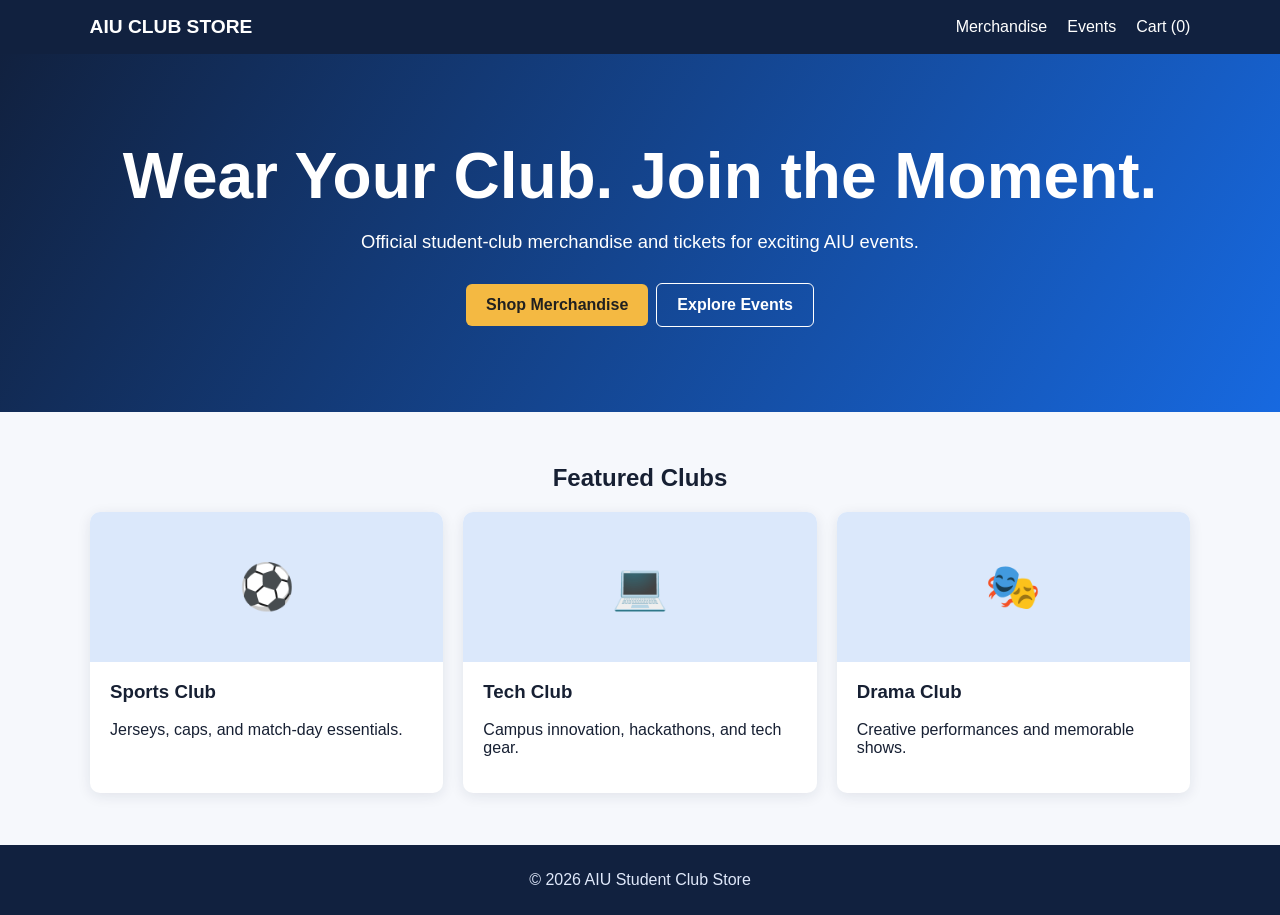
==== index.html @ cda85f35 "first commit" ====
<!DOCTYPE html>
<html lang="en">
<head>
  <meta charset="UTF-8">
  <meta name="viewport" content="width=device-width, initial-scale=1.0">
  <title>AIU Club Store</title>
  <link rel="stylesheet" href="style.css">
</head>
<body>
  <nav class="navbar"><a class="brand" href="index.html">AIU CLUB STORE</a><div class="nav-links"><a href="shop.html">Merchandise</a><a href="events.html">Events</a><a href="cart.html">Cart (0)</a></div></nav>
  <header class="hero"><h1>Wear Your Club. Join the Moment.</h1><p>Official student-club merchandise and tickets for exciting AIU events.</p><a class="button" href="shop.html">Shop Merchandise</a><a class="button outline" href="events.html">Explore Events</a></header>
  <main class="container section"><h2>Featured Clubs</h2><div class="grid"><article class="card"><div class="card-image">⚽</div><h3>Sports Club</h3><p>Jerseys, caps, and match-day essentials.</p></article><article class="card"><div class="card-image">💻</div><h3>Tech Club</h3><p>Campus innovation, hackathons, and tech gear.</p></article><article class="card"><div class="card-image">🎭</div><h3>Drama Club</h3><p>Creative performances and memorable shows.</p></article></div></main>
  <footer class="footer">© 2026 AIU Student Club Store</footer>
</body>
</html>
---- style.css ----
:root { --navy:#11213f; --blue:#1769e0; --gold:#f4b942; --paper:#f6f8fc; --ink:#172033; }
* { box-sizing:border-box; }
body { margin:0; font-family:Arial, sans-serif; color:var(--ink); background:var(--paper); }
a { color:inherit; text-decoration:none; }
.navbar { background:var(--navy); color:#fff; padding:16px 7%; display:flex; justify-content:space-between; align-items:center; }
.brand { font-size:1.2rem; font-weight:800; }
.nav-links { display:flex; gap:20px; align-items:center; }
.nav-links a:hover { color:var(--gold); }
.container { width:min(1100px, 86%); margin:0 auto; }
.hero { background:linear-gradient(120deg, var(--navy), var(--blue)); color:#fff; padding:85px 7%; text-align:center; }
.hero h1 { font-size:clamp(2rem, 6vw, 4rem); margin:0; }
.hero p { font-size:1.15rem; max-width:650px; margin:18px auto 30px; }
.button { display:inline-block; padding:12px 20px; border-radius:6px; background:var(--gold); color:#202020; font-weight:bold; }
.button.outline { background:transparent; color:#fff; border:1px solid #fff; margin-left:8px; }
.section { padding:52px 0; }
.section h2 { margin-top:0; text-align:center; }
.grid { display:grid; grid-template-columns:repeat(3, 1fr); gap:20px; }
.card { background:#fff; border-radius:10px; overflow:hidden; box-shadow:0 3px 14px #15233c18; padding:20px; }
.card-image { height:150px; background:#dbe8fb; display:grid; place-items:center; color:#46617f; font-size:2.8rem; margin:-20px -20px 16px; }
.price { color:var(--blue); font-size:1.1rem; font-weight:bold; }
.event-date { color:#d56300; font-weight:bold; }
.footer { background:var(--navy); color:#dfe8fa; padding:26px 7%; text-align:center; }
.table { width:100%; border-collapse:collapse; background:#fff; }
.table th,.table td { padding:14px; border-bottom:1px solid #e5e8ef; text-align:left; }
.total { text-align:right; font-size:1.2rem; font-weight:bold; margin-top:18px; }
@media (max-width:700px) { .navbar { flex-direction:column; gap:12px; } .nav-links { gap:12px; flex-wrap:wrap; justify-content:center; } .grid { grid-template-columns:1fr; } }
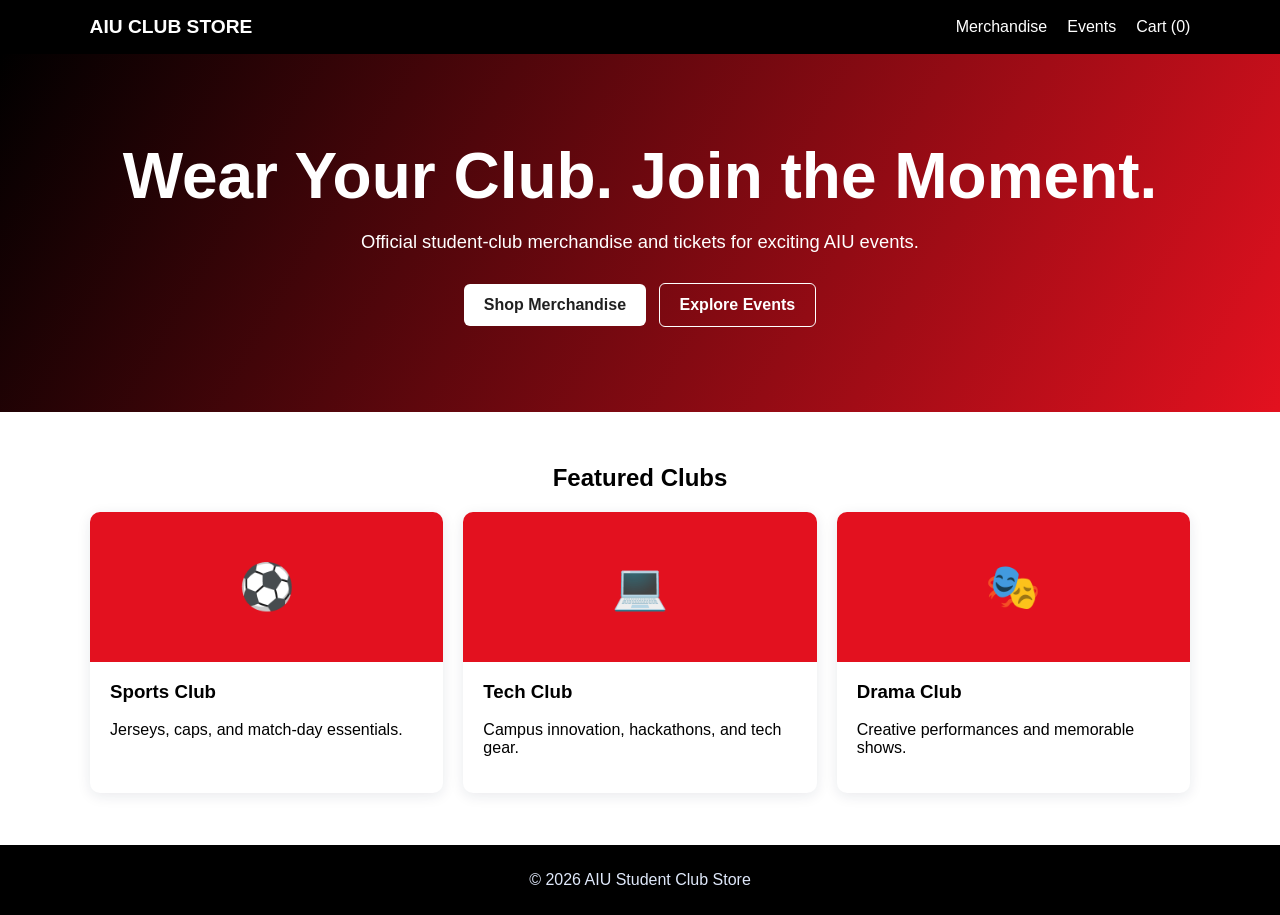
==== commit 5058c89d: "enhanced code readability for the html files" ====
--- a/index.html
+++ b/index.html
@@ -1,15 +1,67 @@
 <!DOCTYPE html>
 <html lang="en">
 <head>
+  <!-- Meta tags -->
   <meta charset="UTF-8">
   <meta name="viewport" content="width=device-width, initial-scale=1.0">
+
+  <!-- Page title and stylesheet -->
   <title>AIU Club Store</title>
   <link rel="stylesheet" href="style.css">
 </head>
 <body>
-  <nav class="navbar"><a class="brand" href="index.html">AIU CLUB STORE</a><div class="nav-links"><a href="shop.html">Merchandise</a><a href="events.html">Events</a><a href="cart.html">Cart (0)</a></div></nav>
-  <header class="hero"><h1>Wear Your Club. Join the Moment.</h1><p>Official student-club merchandise and tickets for exciting AIU events.</p><a class="button" href="shop.html">Shop Merchandise</a><a class="button outline" href="events.html">Explore Events</a></header>
-  <main class="container section"><h2>Featured Clubs</h2><div class="grid"><article class="card"><div class="card-image">⚽</div><h3>Sports Club</h3><p>Jerseys, caps, and match-day essentials.</p></article><article class="card"><div class="card-image">💻</div><h3>Tech Club</h3><p>Campus innovation, hackathons, and tech gear.</p></article><article class="card"><div class="card-image">🎭</div><h3>Drama Club</h3><p>Creative performances and memorable shows.</p></article></div></main>
-  <footer class="footer">© 2026 AIU Student Club Store</footer>
+
+  <!-- Navigation Bar -->
+  <nav class="navbar">
+    <a class="brand" href="index.html">AIU CLUB STORE</a>
+    <div class="nav-links">
+      <a href="shop.html">Merchandise</a>
+      <a href="events.html">Events</a>
+      <a href="cart.html">Cart (0)</a>
+    </div>
+  </nav>
+
+  <!-- Hero Section -->
+  <header class="hero">
+    <h1>Wear Your Club. Join the Moment.</h1>
+    <p>Official student-club merchandise and tickets for exciting AIU events.</p>
+    <a class="button" href="shop.html">Shop Merchandise</a>
+    <a class="button outline" href="events.html">Explore Events</a>
+  </header>
+
+  <!-- Main Content: Featured Clubs -->
+  <main class="container section">
+    <h2>Featured Clubs</h2>
+    <div class="grid">
+
+      <!-- Sports Club Card -->
+      <article class="card">
+        <div class="card-image">⚽</div>
+        <h3>Sports Club</h3>
+        <p>Jerseys, caps, and match-day essentials.</p>
+      </article>
+
+      <!-- Tech Club Card -->
+      <article class="card">
+        <div class="card-image">💻</div>
+        <h3>Tech Club</h3>
+        <p>Campus innovation, hackathons, and tech gear.</p>
+      </article>
+
+      <!-- Drama Club Card -->
+      <article class="card">
+        <div class="card-image">🎭</div>
+        <h3>Drama Club</h3>
+        <p>Creative performances and memorable shows.</p>
+      </article>
+
+    </div>
+  </main>
+
+  <!-- Footer -->
+  <footer class="footer">
+    © 2026 AIU Student Club Store
+  </footer>
+
 </body>
 </html>
--- a/style.css
+++ b/style.css
@@ -1,26 +1,210 @@
-:root { --navy:#11213f; --blue:#1769e0; --gold:#f4b942; --paper:#f6f8fc; --ink:#172033; }
-* { box-sizing:border-box; }
-body { margin:0; font-family:Arial, sans-serif; color:var(--ink); background:var(--paper); }
-a { color:inherit; text-decoration:none; }
-.navbar { background:var(--navy); color:#fff; padding:16px 7%; display:flex; justify-content:space-between; align-items:center; }
-.brand { font-size:1.2rem; font-weight:800; }
-.nav-links { display:flex; gap:20px; align-items:center; }
-.nav-links a:hover { color:var(--gold); }
-.container { width:min(1100px, 86%); margin:0 auto; }
-.hero { background:linear-gradient(120deg, var(--navy), var(--blue)); color:#fff; padding:85px 7%; text-align:center; }
-.hero h1 { font-size:clamp(2rem, 6vw, 4rem); margin:0; }
-.hero p { font-size:1.15rem; max-width:650px; margin:18px auto 30px; }
-.button { display:inline-block; padding:12px 20px; border-radius:6px; background:var(--gold); color:#202020; font-weight:bold; }
-.button.outline { background:transparent; color:#fff; border:1px solid #fff; margin-left:8px; }
-.section { padding:52px 0; }
-.section h2 { margin-top:0; text-align:center; }
-.grid { display:grid; grid-template-columns:repeat(3, 1fr); gap:20px; }
-.card { background:#fff; border-radius:10px; overflow:hidden; box-shadow:0 3px 14px #15233c18; padding:20px; }
-.card-image { height:150px; background:#dbe8fb; display:grid; place-items:center; color:#46617f; font-size:2.8rem; margin:-20px -20px 16px; }
-.price { color:var(--blue); font-size:1.1rem; font-weight:bold; }
-.event-date { color:#d56300; font-weight:bold; }
-.footer { background:var(--navy); color:#dfe8fa; padding:26px 7%; text-align:center; }
-.table { width:100%; border-collapse:collapse; background:#fff; }
-.table th,.table td { padding:14px; border-bottom:1px solid #e5e8ef; text-align:left; }
-.total { text-align:right; font-size:1.2rem; font-weight:bold; margin-top:18px; }
-@media (max-width:700px) { .navbar { flex-direction:column; gap:12px; } .nav-links { gap:12px; flex-wrap:wrap; justify-content:center; } .grid { grid-template-columns:1fr; } }
+/* ============================================
+   CSS Custom Properties (Design Tokens)
+   ============================================ */
+:root {
+  --navy: #000000;
+  --blue: #e3111f;
+  --gold: #ffffff;
+  --paper: #ffffff;
+  --ink: #000000;
+}
+
+/* ============================================
+   Reset & Base Styles
+   ============================================ */
+* {
+  box-sizing: border-box;
+}
+
+body {
+  margin: 0;
+  font-family: Arial, sans-serif;
+  color: var(--ink);
+  background: var(--paper);
+}
+
+a {
+  color: inherit;
+  text-decoration: none;
+}
+
+/* ============================================
+   Layout
+   ============================================ */
+.container {
+  width: min(1100px, 86%);
+  margin: 0 auto;
+}
+
+/* ============================================
+   Navigation Bar
+   ============================================ */
+.navbar {
+  background: var(--navy);
+  color: #fff;
+  padding: 16px 7%;
+  display: flex;
+  justify-content: space-between;
+  align-items: center;
+}
+
+.brand {
+  font-size: 1.2rem;
+  font-weight: 800;
+}
+
+.nav-links {
+  display: flex;
+  gap: 20px;
+  align-items: center;
+}
+
+.nav-links a:hover {
+  color: var(--gold);
+}
+
+/* ============================================
+   Hero Section
+   ============================================ */
+.hero {
+  background: linear-gradient(120deg, var(--navy), var(--blue));
+  color: #fff;
+  padding: 85px 7%;
+  text-align: center;
+}
+
+.hero h1 {
+  font-size: clamp(2rem, 6vw, 4rem);
+  margin: 0;
+}
+
+.hero p {
+  font-size: 1.15rem;
+  max-width: 650px;
+  margin: 18px auto 30px;
+}
+
+/* ============================================
+   Buttons
+   ============================================ */
+.button {
+  display: inline-block;
+  padding: 12px 20px;
+  border-radius: 6px;
+  background: var(--gold);
+  color: #202020;
+  font-weight: bold;
+}
+
+.button.outline {
+  background: transparent;
+  color: #fff;
+  border: 1px solid #fff;
+  margin-left: 8px;
+}
+
+/* ============================================
+   Sections & Headings
+   ============================================ */
+.section {
+  padding: 52px 0;
+}
+
+.section h2 {
+  margin-top: 0;
+  text-align: center;
+}
+
+/* ============================================
+   Grid & Cards
+   ============================================ */
+.grid {
+  display: grid;
+  grid-template-columns: repeat(3, 1fr);
+  gap: 20px;
+}
+
+.card {
+  background: #fff;
+  border-radius: 10px;
+  overflow: hidden;
+  box-shadow: 0 3px 14px #15233c18;
+  padding: 20px;
+}
+
+.card-image {
+  height: 150px;
+  background: var(--blue);
+  display: grid;
+  place-items: center;
+  color: #fff;
+  font-size: 2.8rem;
+  margin: -20px -20px 16px;
+}
+
+/* ============================================
+   Price & Event Styles
+   ============================================ */
+.price {
+  color: var(--blue);
+  font-size: 1.1rem;
+  font-weight: bold;
+}
+
+.event-date {
+  color: var(--blue);
+  font-weight: bold;
+}
+
+/* ============================================
+   Table Styles
+   ============================================ */
+.table {
+  width: 100%;
+  border-collapse: collapse;
+  background: #fff;
+}
+
+.table th,
+.table td {
+  padding: 14px;
+  border-bottom: 1px solid #e5e8ef;
+  text-align: left;
+}
+
+.total {
+  text-align: right;
+  font-size: 1.2rem;
+  font-weight: bold;
+  margin-top: 18px;
+}
+
+/* ============================================
+   Footer
+   ============================================ */
+.footer {
+  background: var(--navy);
+  color: #dfe8fa;
+  padding: 26px 7%;
+  text-align: center;
+}
+
+/* ============================================
+   Responsive Media Queries
+   ============================================ */
+@media (max-width: 700px) {
+  .navbar {
+    flex-direction: column;
+    gap: 12px;
+  }
+
+  .nav-links {
+    gap: 12px;
+    flex-wrap: wrap;
+    justify-content: center;
+  }
+
+  .grid {
+    grid-template-columns: 1fr;
+  }
+}
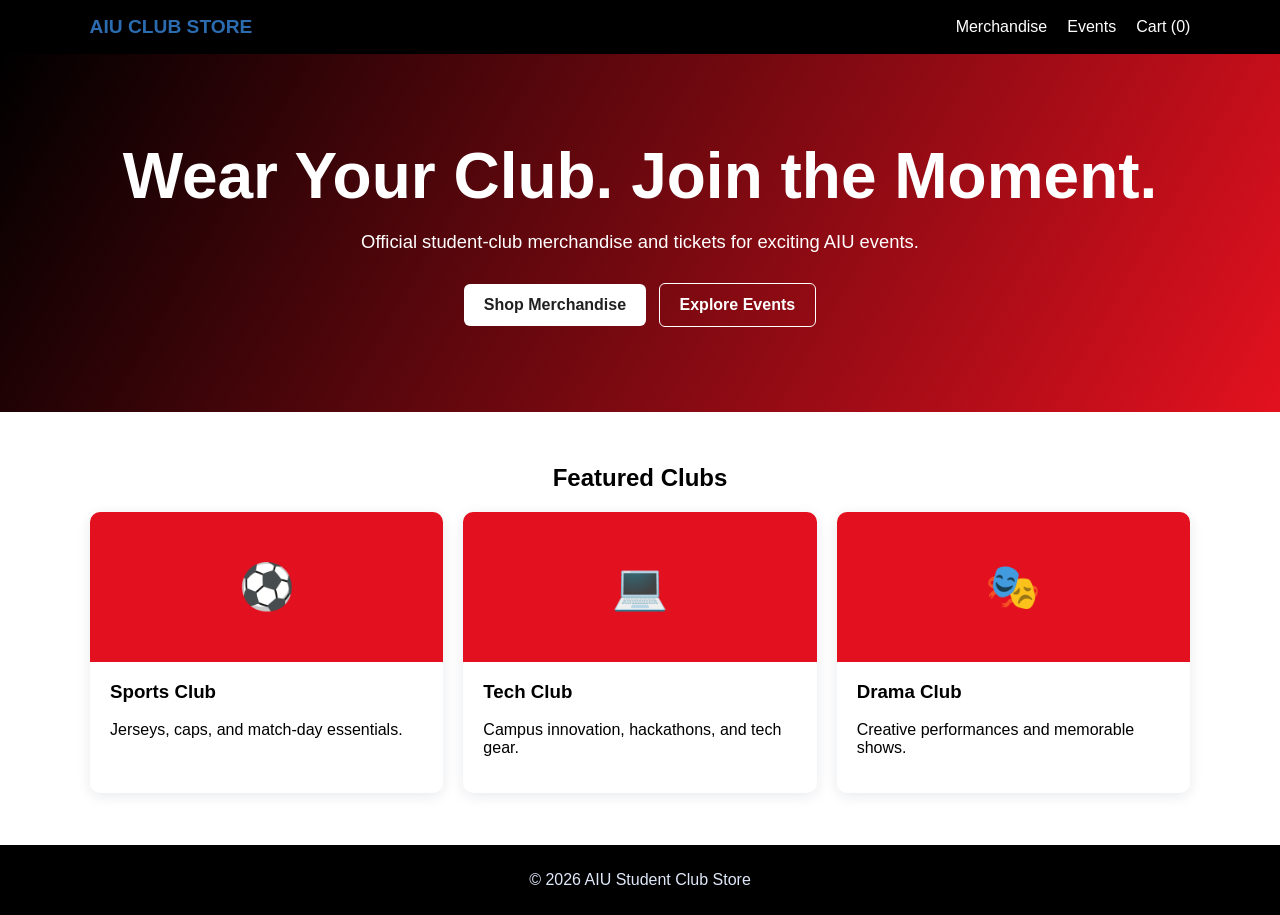
==== commit 52504b2a: "Add main.js for DOM interactions, validation and event handling Add main.js implementing DOM selecti" ====
--- a/index.html
+++ b/index.html
@@ -63,5 +63,6 @@
     © 2026 AIU Student Club Store
   </footer>
 
+  <script src="main.js" defer></script>
 </body>
 </html>
--- a/style.css
+++ b/style.css
@@ -140,6 +140,32 @@
   color: #fff;
   font-size: 2.8rem;
   margin: -20px -20px 16px;
+  overflow: hidden;
+}
+
+.card-image img {
+  display: block;
+  width: 100%;
+  height: 100%;
+  object-fit: cover;
+  object-position: center;
+}
+
+.image-preview {
+  margin-top: 12px;
+  border: 1px solid #d7dce8;
+  border-radius: 8px;
+  padding: 8px;
+  background: #fafbfe;
+}
+
+.image-preview img {
+  display: block;
+  width: 100%;
+  max-width: 240px;
+  height: auto;
+  border-radius: 6px;
+  object-fit: contain;
 }
 
 /* ============================================
